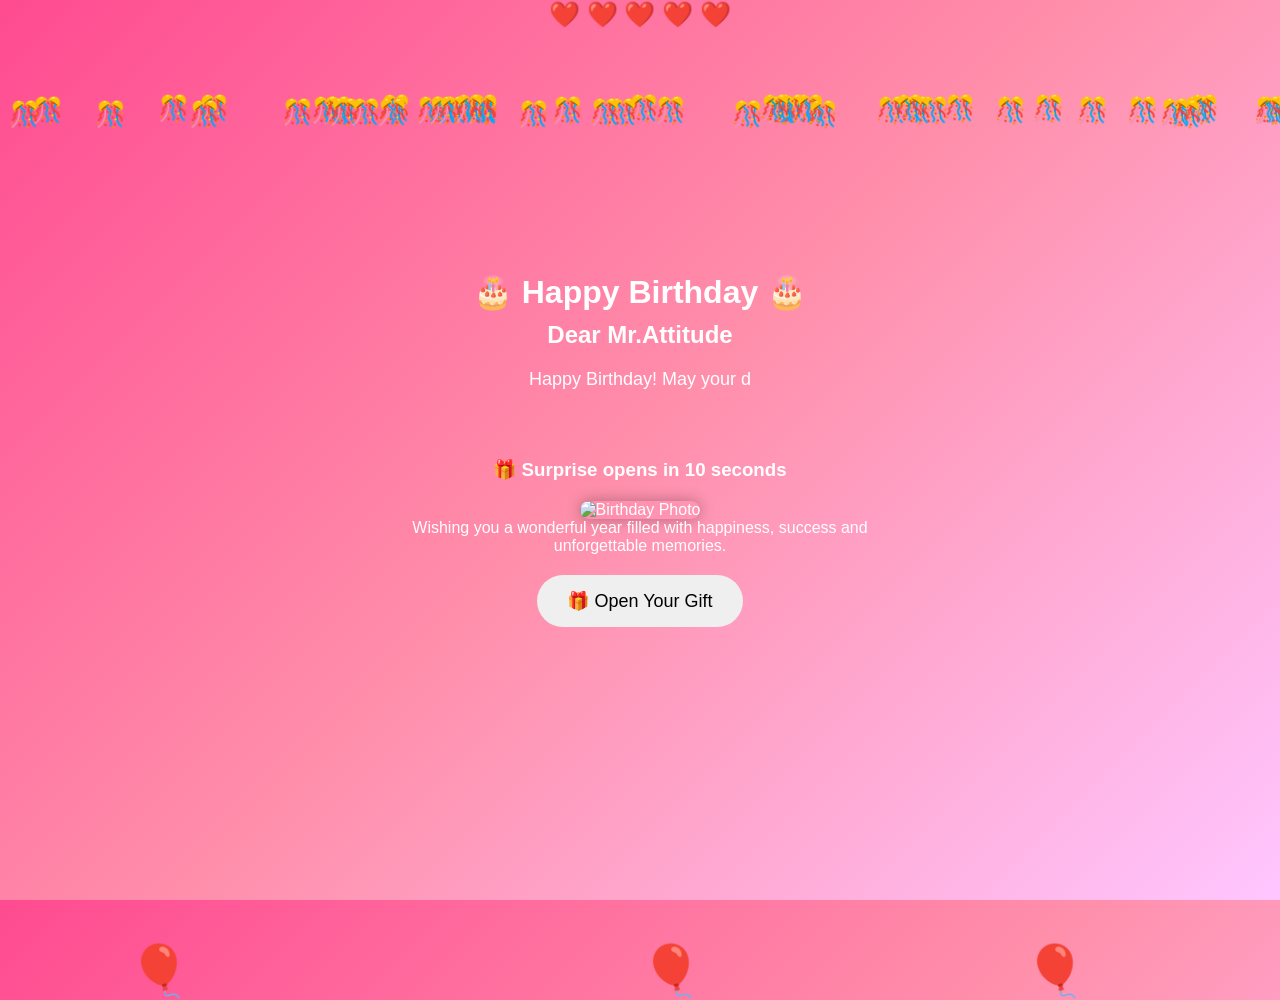
==== index.html @ 76473454 "Add files via upload" ====
<!DOCTYPE html>
<html lang="en">
<head>
<meta charset="UTF-8">
<meta name="viewport" content="width=device-width, initial-scale=1.0">

<title>Happy Birthday</title>

<link rel="stylesheet" href="style.css">
</head>

<body>

<div class="balloon">🎈</div>
<div class="balloon b2">🎈</div>
<div class="balloon b3">🎈</div>

<div class="hearts">❤️ ❤️ ❤️ ❤️ ❤️</div>

<div class="container">

<h1>🎂 Happy Birthday 🎂</h1>

<h2>Dear Mr.Attitude</h2>

<div id="typing"></div>

<h3 id="countdown"></h3>

<div class="slideshow">
<img id="slide" src="images/photo1.jpg" alt="Birthday Photo">
</div>

<p>
Wishing you a wonderful year filled with happiness,
success and unforgettable memories.
</p>

<button onclick="openGift()">
🎁 Open Your Gift
</button>

<div id="giftMessage">
❤️ You Are Special ❤️
</div>

<div id="fireworks">
🎆 🎇 🎆 🎇 🎆
</div>

<div id="letter">

<h3>💌 A Special Letter</h3>

<p>
Happy Birthday!

Thank you for being such an amazing person.
May your life be filled with happiness,
good health, success and beautiful memories.

Keep smiling and shining always.
Enjoy your special day!
</p>

</div>

<audio autoplay loop>
<source src="birthday.mp3" type="audio/mp3">
</audio>

</div>

<script src="script.js"></script>

</body>
</html>
---- style.css ----
*{
margin:0;
padding:0;
box-sizing:border-box;
}

body{

font-family:Arial,sans-serif;
overflow-x:hidden;
min-height:100vh;

display:flex;
justify-content:center;
align-items:center;

background:linear-gradient(
135deg,
#ff4b91,
#ff8fab,
#ffc6ff);

text-align:center;
}

.container{

padding:20px;
color:white;
width:90%;
max-width:500px;
z-index:10;
}

h1{

margin-bottom:10px;

animation:bounce 2s infinite;
}

h2{
margin-bottom:20px;
}

#typing{

font-size:18px;
margin:20px 0;
min-height:70px;
}

#countdown{

margin-bottom:20px;
}

.slideshow img{

width:100%;
max-width:300px;
height:350px;

object-fit:cover;

border-radius:20px;

box-shadow:0 0 15px rgba(0,0,0,0.3);
}

button{

margin-top:20px;

padding:15px 30px;

font-size:18px;

border:none;
border-radius:30px;

cursor:pointer;
}

#giftMessage{

display:none;

font-size:28px;

margin-top:20px;

animation:zoom 1s;
}

#letter{

display:none;

background:white;

color:black;

padding:20px;

margin-top:20px;

border-radius:20px;
}

#fireworks{

display:none;

font-size:40px;

margin-top:20px;

animation:blink 1s infinite;
}

.hearts{

position:absolute;
top:0;
left:0;

width:100%;

font-size:25px;

animation:heartFall 10s linear infinite;
}

.balloon{

position:absolute;

bottom:-100px;

left:10%;

font-size:50px;

animation:float 8s linear infinite;
}

.b2{

left:50%;

animation-delay:2s;
}

.b3{

left:80%;

animation-delay:4s;
}

.confetti{

position:absolute;
font-size:25px;
top:-50px;
}

@keyframes bounce{

0%,100%{
transform:translateY(0);
}

50%{
transform:translateY(-15px);
}
}

@keyframes zoom{

from{
transform:scale(0);
}

to{
transform:scale(1);
}
}

@keyframes blink{

0%,100%{
opacity:1;
}

50%{
opacity:0;
}
}

@keyframes float{

from{
bottom:-100px;
}

to{
bottom:120%;
}
}

@keyframes heartFall{

from{
transform:translateY(-100px);
}

to{
transform:translateY(100vh);
}
}
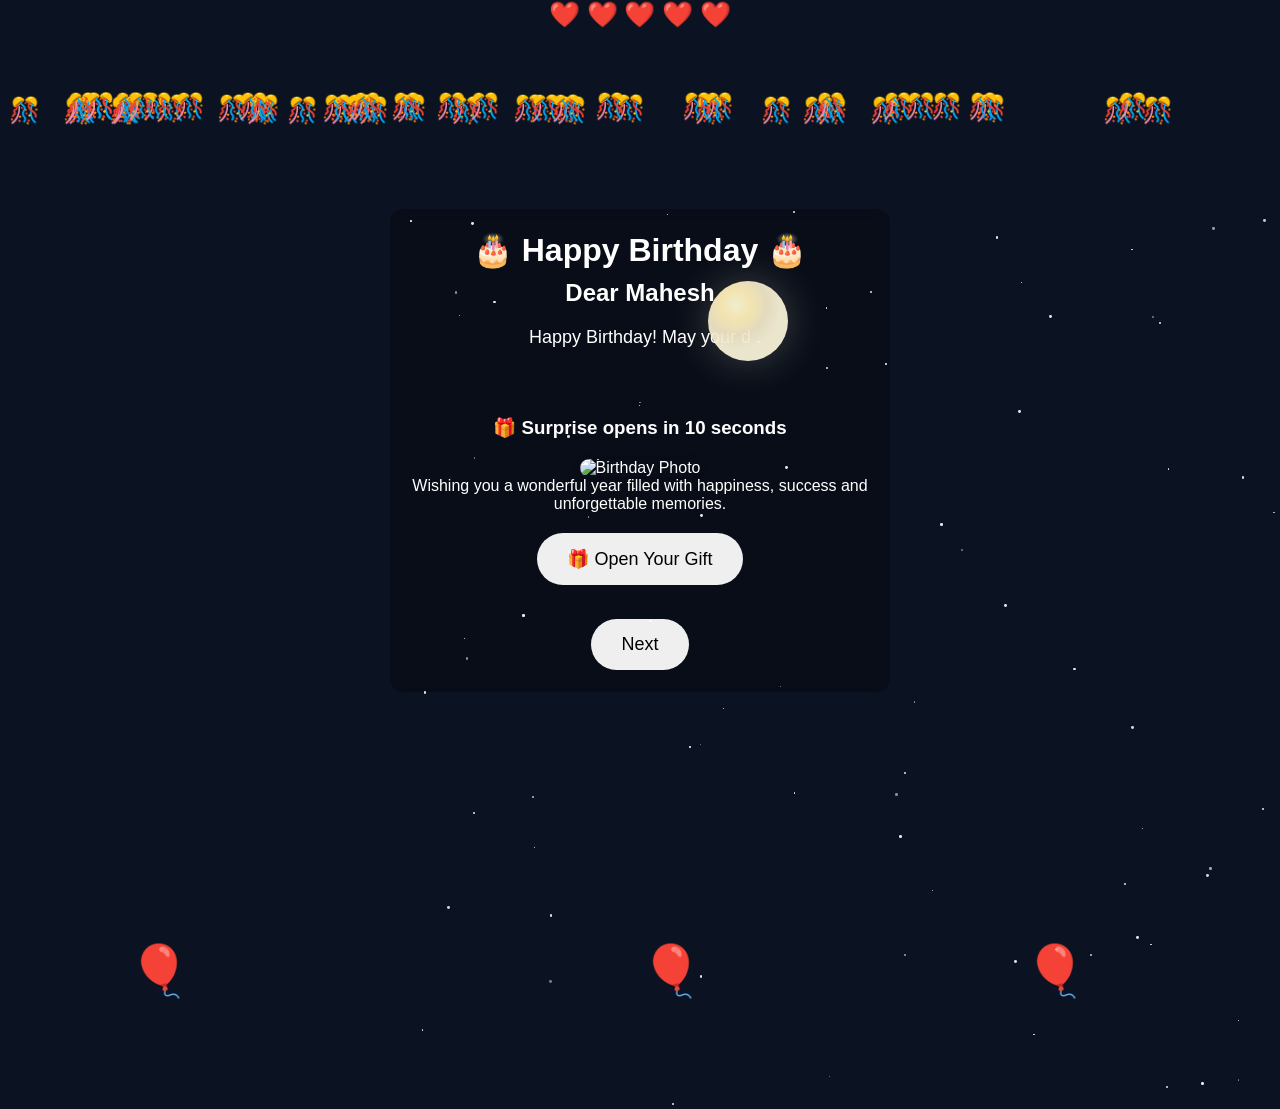
==== commit dcaca79d: "Add files via upload" ====
--- a/index.html
+++ b/index.html
@@ -21,15 +21,23 @@
 
 <h1>🎂 Happy Birthday 🎂</h1>
 
-<h2>Dear Mr.Attitude</h2>
+<h2>Dear Mahesh</h2>
 
 <div id="typing"></div>
 
 <h3 id="countdown"></h3>
 
 <div class="slideshow">
-<img id="slide" src="images/photo1.jpg" alt="Birthday Photo">
+	<img id="slide" src="images/photo1.jpg" alt="Birthday Photo">
 </div>
+
+<div class="stars" id="stars" aria-hidden="true"></div>
+<div class="moon" aria-hidden="true"></div>
+
+<canvas id="rainCanvas" aria-hidden="true"></canvas>
+
+<div class="cloud cloud1" aria-hidden="true"></div>
+<div class="cloud cloud2" aria-hidden="true"></div>
 
 <p>
 Wishing you a wonderful year filled with happiness,
@@ -65,9 +73,12 @@
 
 </div>
 
-<audio autoplay loop>
-<source src="birthday.mp3" type="audio/mp3">
-</audio>
+
+<div id="sparkles" class="sparkles" aria-hidden="true"></div>
+
+<div class="navButtons" style="margin-top:14px;">
+  <button onclick="location.href='thankyou.html'">Next</button>
+</div>
 
 </div>
 
--- a/style.css
+++ b/style.css
@@ -14,11 +14,11 @@
 justify-content:center;
 align-items:center;
 
-background:linear-gradient(
-135deg,
-#ff4b91,
-#ff8fab,
-#ffc6ff);
+background-color:#0b1221;
+background-image: url('images/background.jpg');
+background-size:cover;
+background-position:center center;
+background-repeat:no-repeat;
 
 text-align:center;
 }
@@ -32,6 +32,96 @@
 z-index:10;
 }
 
+.container{
+	background: rgba(0,0,0,0.25);
+	border-radius:14px;
+	padding:22px;
+	backdrop-filter: blur(6px);
+}
+
+/* effect buttons removed from UI */
+
+/* Overlay elements */
+#rainCanvas{
+	position:fixed;
+	left:0;
+	top:0;
+	width:100vw;
+	height:100vh;
+	pointer-events:none;
+	z-index:5;
+	display:none;
+}
+
+.cloud{
+	position:fixed;
+	top:5vh;
+	width:30vw;
+	height:12vh;
+	background:linear-gradient(180deg, rgba(255,255,255,0.95), rgba(240,240,240,0.9));
+	border-radius:50px;
+	filter:blur(6px);
+	opacity:0;
+	z-index:6;
+}
+
+.cloud1{ left:-40vw; }
+.cloud2{ right:-40vw; top:12vh; width:25vw; height:10vh; }
+
+/* Effect states on body */
+body.cloudy .cloud{ opacity:0.9; animation:cloudMove 40s linear infinite; }
+
+@keyframes cloudMove{
+	from{ transform:translateX(0); }
+	to{ transform:translateX(140vw); }
+}
+
+body.rainy #rainCanvas{ display:block; }
+
+/* Rainbow background */
+body.rainbow{
+	background:linear-gradient(45deg,#ff4b91,#ffd700,#32cd32,#00bfff,#9b30ff);
+	animation:rainbowShift 6s linear infinite;
+}
+
+@keyframes rainbowShift{
+	0%{ background-position:0% 50%; }
+	50%{ background-position:100% 50%; }
+	100%{ background-position:0% 50%; }
+}
+
+/* Colorful animated gradient */
+body.colorful{
+	background:linear-gradient(120deg,#ff9a9e,#fecfef,#f6d365,#fda085);
+	animation:colorfulShift 8s ease-in-out infinite;
+}
+
+@keyframes colorfulShift{
+	0%{ filter:hue-rotate(0deg); }
+	50%{ filter:hue-rotate(60deg); }
+	100%{ filter:hue-rotate(0deg); }
+}
+
+/* Moon and stars */
+.moon{
+	position:fixed;
+	right:8vw;
+	top:8vh;
+	width:80px;
+	height:80px;
+	background: radial-gradient(circle at 35% 30%, #fff9d9 0%, #fff1b8 20%, #f0e6c8 40%, rgba(240,230,200,0.0) 60% ), #f7f3d7;
+	border-radius:50%;
+	box-shadow: 0 0 40px rgba(255,240,200,0.25);
+	z-index:6;
+	opacity:0.95;
+}
+
+.stars{ position:fixed; left:0; top:0; width:100vw; height:100vh; pointer-events:none; z-index:5; }
+.star{ position:absolute; background:rgba(255,255,255,0.9); width:2px; height:2px; border-radius:50%; opacity:0.9; }
+
+/* Ensure text elements remain readable */
+.container, .audioControls, .effects{ z-index: 10; }
+
 h1{
 
 margin-bottom:10px;
@@ -219,4 +309,17 @@
 to{
 transform:translateY(100vh);
 }
-}+}
+
+/* audio controls removed */
+
+/* Image filters per effect */
+.slideshow img.cloudy{ filter:brightness(0.85) contrast(0.95) saturate(0.9); }
+.slideshow img.rainy{ filter:brightness(0.7) contrast(0.9) grayscale(0.05); }
+.slideshow img.rainbow{ filter:sepia(0.1) hue-rotate(30deg) saturate(1.3); }
+.slideshow img.colorful{ filter:contrast(1.05) saturate(1.4) hue-rotate(10deg); }
+
+/* Sparkles */
+.sparkles{ position:fixed; left:0; top:0; width:100vw; height:100vh; pointer-events:none; z-index:7; overflow:hidden; }
+.sparkle{ position:absolute; color:rgba(255,255,255,0.9); font-size:18px; opacity:0; transform:translateY(0); animation:rise 3s linear infinite; }
+@keyframes rise{ 0%{ opacity:0; transform:translateY(20px) scale(0.6);} 10%{ opacity:1;} 100%{ opacity:0; transform:translateY(-200px) scale(1.2);} }
